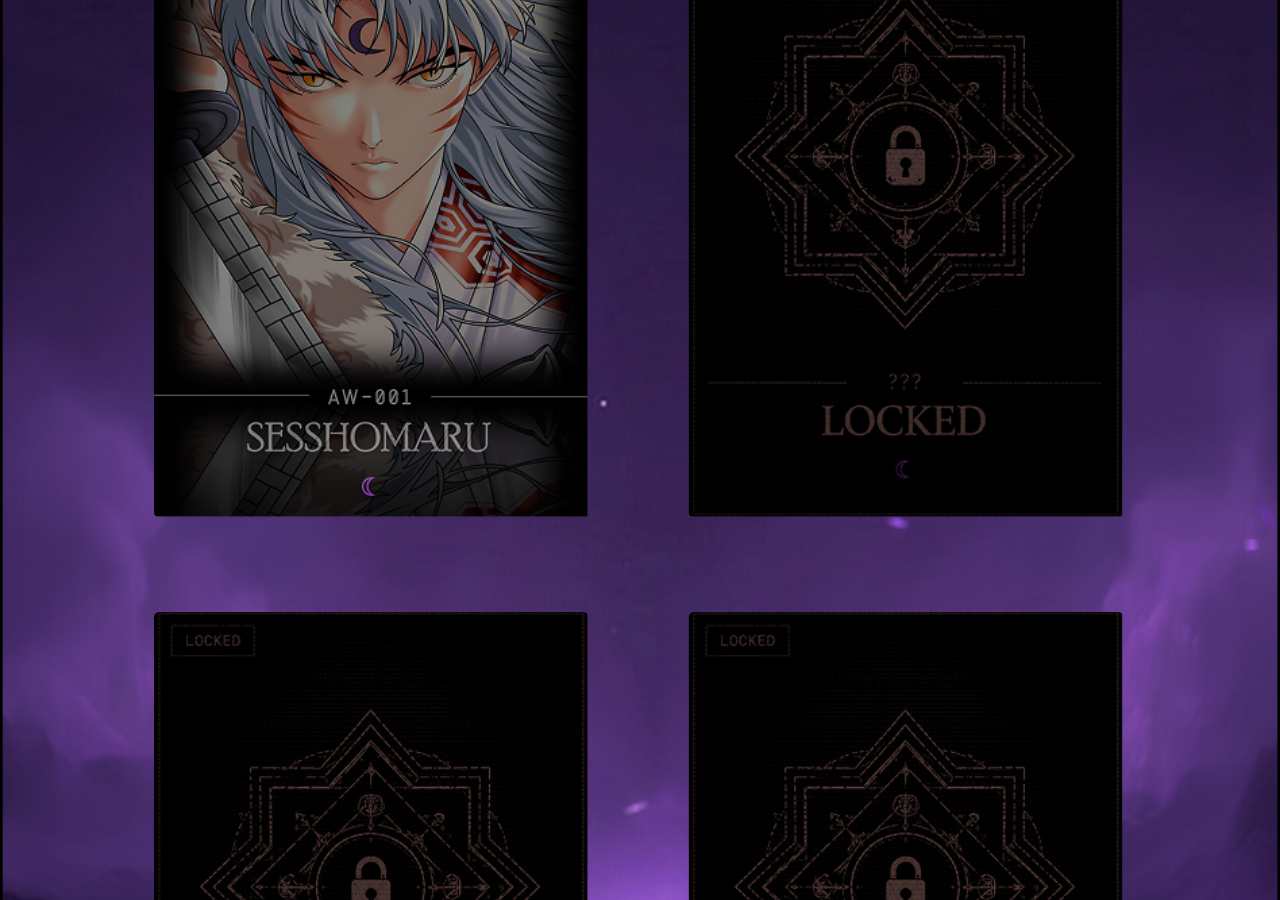
==== archive-mobile.html @ f682d3dc "fix: update hamburger ARCHIVE NOTE link to keynote.html on mobile" ====
<!DOCTYPE html>
<html lang="en">
<head>
  <meta charset="UTF-8" />
  <meta name="viewport" content="width=device-width, initial-scale=1.0, viewport-fit=cover" />
  <meta name="theme-color" content="#05020a" />
  <meta name="description" content="Fukaimori — Archive" />
  <title>Fukaimori · Archive</title>
  <link rel="preconnect" href="https://fonts.googleapis.com" />
  <link rel="preconnect" href="https://fonts.gstatic.com" crossorigin />
  <link href="https://fonts.googleapis.com/css2?family=Bona+Nova:ital,wght@0,400;0,700&family=Cantarell:wght@400;700&display=swap" rel="stylesheet" />
  <style>
    /* ============================================================
       Fukaimori · Archive Mobile
       Design base: 474 × 814 px (Figma Frame 257)
       JS scales the canvas to COVER the device viewport.
    ============================================================ */
    *, *::before, *::after { box-sizing: border-box; margin: 0; padding: 0; }

    html, body {
      width: 100%;
      height: 100%;
      background: #05020a;
      overflow: hidden;
    }

    /* Full-viewport centering stage */
    .arc-viewport {
      position: fixed;
      inset: 0;
      width: 100vw;
      height: 100vh;
      height: 100dvh;
      display: flex;
      align-items: center;
      justify-content: center;
      background: #05020a;
      overflow: hidden;
    }

    /* ── Design canvas: 474 × 814 — scaled by JS to COVER screen ── */
    .arc-canvas {
      position: relative;
      width: 474px;
      height: 814px;
      flex: none;
      overflow: hidden;
      transform: scale(var(--arc-scale, 1));
      transform-origin: center center;
    }

    /* ── Background: BGMN.png ── */
    .arc-bg {
      position: absolute;
      width: 474px;
      height: 814px;
      left: 0;
      top: 0;
      background: url("BGMN.png") center center / cover no-repeat;
      z-index: 1;
    }

    /* ── Hamburger — Group 168: left 27, top 38 ── */
    .arc-hamburger {
      position: absolute;
      left: 27px;
      top: 38px;
      width: 20.22px;
      height: 12.77px;
      z-index: 9;
      display: flex;
      flex-direction: column;
      justify-content: space-between;
      text-decoration: none;
      -webkit-tap-highlight-color: transparent;
    }
    .arc-hamburger-line {
      display: block;
      width: 20.22px;
      height: 0;
      border-top: 2.12889px solid #7960FF;
      border-radius: 1px;
    }

    /* ── Brand — Group 143: centered, top 34, 146.41 × 21 ── */
    .arc-brand {
      position: absolute;
      width: 146.41px;
      height: 21px;
      left: calc(50% - 146.41px / 2 + 0.21px);
      top: 34px;
      z-index: 9;
      display: flex;
      align-items: center;
      gap: 7px;
      text-decoration: none;
      -webkit-tap-highlight-color: transparent;
    }
    .arc-brand-mark {
      flex-shrink: 0;
      width: 16.16px;
      height: 18.13px;
      background: url("Subtract.png") center center / contain no-repeat;
    }
    .arc-brand-text {
      font-family: 'Cantarell', system-ui, sans-serif;
      font-weight: 700;
      font-size: 14.8308px;
      line-height: 21px;
      letter-spacing: 0.21em;
      white-space: nowrap;
      background: linear-gradient(90deg, #786BC7 0%, #442ADD 100%);
      -webkit-background-clip: text;
      -webkit-text-fill-color: transparent;
      background-clip: text;
    }

    /* ── ARCHIVE heading — centered, top 97, 160 × 43 ── */
    .arc-title {
      position: absolute;
      width: 160px;
      height: 43px;
      left: calc(50% - 160px / 2 - 0.25px);
      top: 97px;
      z-index: 5;
      font-family: 'Bona Nova', Georgia, serif;
      font-weight: 400;
      font-size: 35.9296px;
      line-height: 43px;
      text-align: center;
      color: #786BC7;
      white-space: nowrap;
    }

    /* ── Description — centered, top 136, 298 × 34 ── */
    .arc-desc {
      position: absolute;
      width: 298px;
      height: 34px;
      left: calc(50% - 298px / 2);
      top: 136px;
      z-index: 5;
      font-family: 'Bona Nova', Georgia, serif;
      font-weight: 400;
      font-size: 14px;
      line-height: 17px;
      text-align: center;
      color: #C2B8FF;
    }

    /* ── Card grid — 4 cards in 2×2, exact Figma coords ── */

    /* Card base */
    .arc-card {
      position: absolute;
      width: 160.59px;
      height: 235.67px;
      display: block;
      text-decoration: none;
      overflow: hidden;
      border-radius: 2px;
      z-index: 5;
      -webkit-tap-highlight-color: transparent;
      transition: filter 0.25s ease, transform 0.2s ease;
    }
    .arc-card:active {
      filter: brightness(1.15);
      transform: scale(0.97);
    }

    /* Card image fills the card */
    .arc-card-img {
      width: 100%;
      height: 100%;
      object-fit: cover;
      display: block;
    }

    /* Locked card — no pointer events, slightly dimmed */
    .arc-card--locked {
      cursor: default;
      filter: brightness(0.55) saturate(0.5);
    }
    .arc-card--locked:active {
      filter: brightness(0.55) saturate(0.5);
      transform: none;
    }

    /* aw 3 2 (Seshomaru) — top-left: left 57, top 196 */
    .arc-card-1 {
      left: 57px;
      top: 196px;
    }

    /* aw 3 1 — top-right: left 255.45, top 196 */
    .arc-card-2 {
      left: 255.45px;
      top: 196px;
    }

    /* aw 3 3 — bottom-left: left 57, top 466.72 */
    .arc-card-3 {
      left: 57px;
      top: 466.72px;
    }

    /* aw 3 4 — bottom-right: left 255.21, top 466.72 */
    .arc-card-4 {
      left: 255.21px;
      top: 466.72px;
    }

    /* ── Dot indicators — Ellipse 29 & 30 ── */
    /* Ellipse 29: left 213, top 728, 13.53 × 13.53, #9C8CFF (active) */
    .arc-dot-active {
      position: absolute;
      width: 13.53px;
      height: 13.53px;
      left: 213px;
      top: 728px;
      border-radius: 50%;
      background: #9C8CFF;
      z-index: 6;
    }

    /* Ellipse 30: left 244.58, top 728, 13.53 × 13.53, rgba(208,200,255,0.33) */
    .arc-dot-inactive {
      position: absolute;
      width: 13.53px;
      height: 13.53px;
      left: 244.58px;
      top: 728px;
      border-radius: 50%;
      background: rgba(208, 200, 255, 0.33);
      z-index: 6;
    }

    /* ── Page transition overlay ── */
    .arc-page-transition {
      position: fixed;
      inset: 0;
      z-index: 100;
      pointer-events: none;
      background: #05020a;
      opacity: 0;
    }
    .arc-page-transition.is-leaving {
      pointer-events: all;
      animation: arc-pt-out 0.35s ease forwards;
    }
    .arc-page-transition.is-entering {
      opacity: 1;
      pointer-events: none;
      animation: arc-pt-in 0.4s ease forwards;
    }
    @keyframes arc-pt-out {
      from { opacity: 0; }
      to   { opacity: 1; }
    }
    @keyframes arc-pt-in {
      from { opacity: 1; }
      to   { opacity: 0; }
    }

    /* ── Entrance animations ── */
    @keyframes arc-fade-up {
      from { opacity: 0; transform: translateY(14px); }
      to   { opacity: 1; transform: translateY(0); }
    }
    .arc-title  { animation: arc-fade-up 0.6s cubic-bezier(0.22,1,0.36,1) 0.15s both; }
    .arc-desc   { animation: arc-fade-up 0.6s cubic-bezier(0.22,1,0.36,1) 0.22s both; }
    .arc-card-1 { animation: arc-fade-up 0.55s cubic-bezier(0.22,1,0.36,1) 0.28s both; }
    .arc-card-2 { animation: arc-fade-up 0.55s cubic-bezier(0.22,1,0.36,1) 0.34s both; }
    .arc-card-3 { animation: arc-fade-up 0.55s cubic-bezier(0.22,1,0.36,1) 0.40s both; }
    .arc-card-4 { animation: arc-fade-up 0.55s cubic-bezier(0.22,1,0.36,1) 0.46s both; }
  </style>
</head>
<body>
  <div class="arc-viewport">
    <div class="arc-canvas" id="arcCanvas">

      <!-- BGMN.png background -->
      <div class="arc-bg" aria-hidden="true"></div>

      <!-- Feather particles -->
      <canvas class="arc-starfield" aria-hidden="true" style="position:absolute;inset:0;width:474px;height:814px;z-index:2;pointer-events:none;display:block;"></canvas>

      <!-- Hamburger → droppoint.html -->
      <a class="arc-hamburger" href="droppoint.html" aria-label="Drop Point">
        <span class="arc-hamburger-line"></span>
        <span class="arc-hamburger-line"></span>
        <span class="arc-hamburger-line"></span>
      </a>

      <!-- Brand → back to index -->
      <a class="arc-brand" href="index.html" aria-label="Fukaimori — Back to home">
        <span class="arc-brand-mark" aria-hidden="true"></span>
        <span class="arc-brand-text">FUKAIMORI</span>
      </a>

      <!-- ARCHIVE heading -->
      <h1 class="arc-title">ARCHIVE</h1>

      <!-- Description -->
      <p class="arc-desc">This archive stores every record and collectible you have unlocked so far.</p>

      <!-- Card 1: K1.png — unlocked (top-left, Figma "aw 3 2") -->
      <a class="arc-card arc-card-1" href="archive.html" aria-label="Archive entry 1">
        <img src="K1.png" alt="Archive entry 1" class="arc-card-img" />
      </a>

      <!-- Card 2: locked (top-right, Figma "aw 3 1") -->
      <div class="arc-card arc-card-2 arc-card--locked" aria-label="Locked" role="img">
        <img src="KL.png" alt="Locked entry" class="arc-card-img" />
      </div>

      <!-- Card 3: locked (bottom-left, Figma "aw 3 3") -->
      <div class="arc-card arc-card-3 arc-card--locked" aria-label="Locked" role="img">
        <img src="KL.png" alt="Locked entry" class="arc-card-img" />
      </div>

      <!-- Card 4: locked (bottom-right, Figma "aw 3 4") -->
      <div class="arc-card arc-card-4 arc-card--locked" aria-label="Locked" role="img">
        <img src="KL.png" alt="Locked entry" class="arc-card-img" />
      </div>

      <!-- Pagination dots -->
      <span class="arc-dot-active" aria-hidden="true"></span>
      <span class="arc-dot-inactive" aria-hidden="true"></span>

    </div>
  </div>

  <!-- Page transition overlay -->
  <div class="arc-page-transition" id="arcPageTransition" aria-hidden="true"></div>

  <script>
    (function () {
      'use strict';

      /* ── Scale canvas to COVER viewport ── */
      (function scaler() {
        var canvas = document.getElementById('arcCanvas');
        if (!canvas) return;
        var DW = 474, DH = 814;

        function apply() {
          var vw = window.innerWidth;
          var vh = window.innerHeight || document.documentElement.clientHeight;
          var scale = Math.max(vw / DW, vh / DH);
          canvas.style.setProperty('--arc-scale', String(scale));
        }

        apply();
        window.addEventListener('resize', apply);
        window.addEventListener('orientationchange', function () { setTimeout(apply, 100); });
      })();

      /* ── Page transition ── */
      (function initTransition() {
        var overlay = document.getElementById('arcPageTransition');
        if (!overlay) return;

        // Safety reset stuck state
        if (overlay.classList.contains('is-leaving')) {
          overlay.classList.remove('is-leaving');
          overlay.style.opacity = '0';
          overlay.style.animation = 'none';
          void overlay.offsetWidth;
          overlay.style.opacity = '';
          overlay.style.animation = '';
        }

        // Fade in on load
        overlay.classList.add('is-entering');
        overlay.addEventListener('animationend', function onIn() {
          overlay.classList.remove('is-entering');
          overlay.removeEventListener('animationend', onIn);
        });

        // bfcache restore
        window.addEventListener('pageshow', function (e) {
          if (!e.persisted) return;
          overlay.classList.remove('is-leaving', 'is-entering');
          overlay.style.opacity = '0';
          overlay.style.animation = 'none';
          void overlay.offsetWidth;
          overlay.style.opacity = '';
          overlay.style.animation = '';
          overlay.classList.add('is-entering');
          overlay.addEventListener('animationend', function onR() {
            overlay.classList.remove('is-entering');
            overlay.removeEventListener('animationend', onR);
          });
        });

        function navigate(href) {
          overlay.classList.remove('is-entering');
          overlay.classList.add('is-leaving');
          overlay.addEventListener('animationend', function onLeft() {
            overlay.removeEventListener('animationend', onLeft);
            window.location.href = href;
          });
        }

        // Intercept all nav links
        document.querySelectorAll('a[href]').forEach(function (link) {
          var href = link.getAttribute('href');
          if (!href || href === '#') return;
          link.addEventListener('click', function (e) {
            e.preventDefault();
            navigate(href);
          });
        });
      })();

      /* ── Feather particles ── */
      (function initFeathers() {
        var cvs = document.querySelector('.arc-starfield');
        if (!cvs) return;
        var ctx = cvs.getContext('2d');
        var W = 474, H = 814;
        cvs.width = W; cvs.height = H;
        var feathers = [], NUM = 40;
        var palette = [
          [180,100,255],[210,140,255],[150,70,230],
          [220,160,255],[130,50,210],[255,200,255],[170,90,255]
        ];
        function rnd() {
          var col = palette[Math.floor(Math.random()*palette.length)];
          return { x:Math.random()*W, y:Math.random()*H,
            angle:Math.random()*Math.PI*2, drift:Math.random()*Math.PI*2,
            spin:(Math.random()-0.5)*0.018, speed:Math.random()*0.18+0.04,
            len:Math.random()*18+6, width:Math.random()*1.4+0.4, col:col,
            baseAlpha:Math.random()*0.5+0.3,
            twinklePeriod:Math.random()*160+70, twinklePhase:Math.random()*Math.PI*2 };
        }
        for (var i=0;i<NUM;i++) feathers.push(rnd());
        var frame=0;
        function draw() {
          ctx.clearRect(0,0,W,H); frame++;
          for (var j=0;j<feathers.length;j++) {
            var f=feathers[j];
            f.x+=Math.cos(f.drift)*f.speed; f.y+=Math.sin(f.drift)*f.speed; f.angle+=f.spin;
            if(f.x<-f.len)f.x=W+f.len; if(f.x>W+f.len)f.x=-f.len;
            if(f.y<-f.len)f.y=H+f.len; if(f.y>H+f.len)f.y=-f.len;
            var tw=Math.sin(frame/f.twinklePeriod*Math.PI*2+f.twinklePhase);
            var fa=Math.max(0.06,Math.min(0.92,f.baseAlpha+tw*0.28));
            ctx.save(); ctx.translate(f.x,f.y); ctx.rotate(f.angle);
            var g=ctx.createLinearGradient(-f.len/2,0,f.len/2,0);
            g.addColorStop(0,'rgba('+f.col+',0)');
            g.addColorStop(0.25,'rgba('+f.col+','+(fa*0.5).toFixed(2)+')');
            g.addColorStop(0.5,'rgba('+f.col+','+fa.toFixed(2)+')');
            g.addColorStop(0.75,'rgba('+f.col+','+(fa*0.5).toFixed(2)+')');
            g.addColorStop(1,'rgba('+f.col+',0)');
            ctx.shadowColor='rgba('+f.col+','+(fa*0.9).toFixed(2)+')';
            ctx.shadowBlur=8; ctx.beginPath();
            ctx.moveTo(-f.len/2,0); ctx.lineTo(f.len/2,0);
            ctx.strokeStyle=g; ctx.lineWidth=f.width*2.2; ctx.stroke();
            ctx.restore();
          }
          requestAnimationFrame(draw);
        }
        draw();
      })();

    })();
  </script>
</body>
</html>
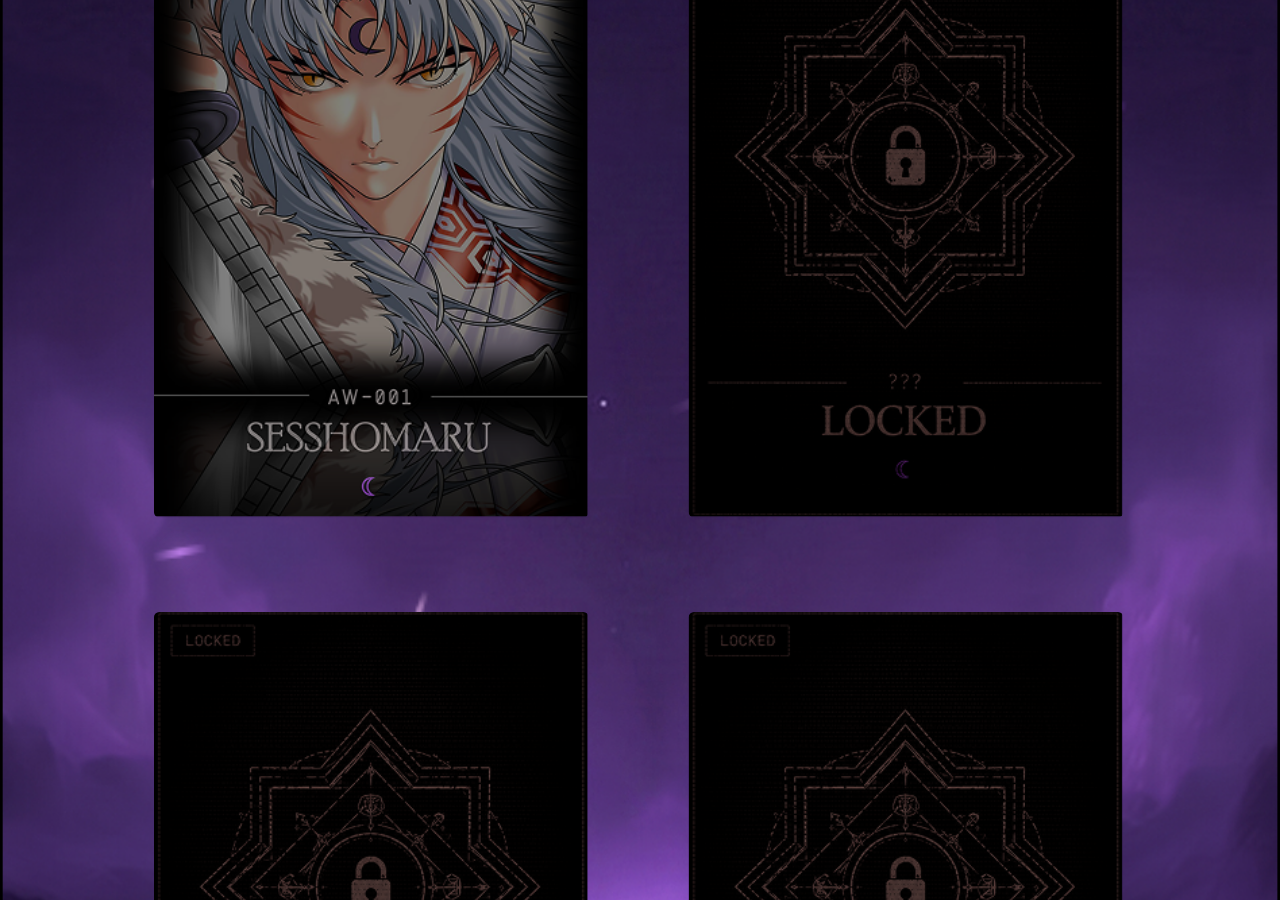
==== commit 70b70894: "feat: tambah overlay detail produk dan archive view di archive mobile" ====
--- a/archive-mobile.html
+++ b/archive-mobile.html
@@ -273,6 +273,419 @@
     .arc-card-2 { animation: arc-fade-up 0.55s cubic-bezier(0.22,1,0.36,1) 0.34s both; }
     .arc-card-3 { animation: arc-fade-up 0.55s cubic-bezier(0.22,1,0.36,1) 0.40s both; }
     .arc-card-4 { animation: arc-fade-up 0.55s cubic-bezier(0.22,1,0.36,1) 0.46s both; }
+
+    /* ── Overlay 1: product detail ── */
+    .arc-ov1 {
+      position: absolute;
+      inset: 0;
+      width: 474px;
+      height: 814px;
+      z-index: 20;
+      display: none;
+      pointer-events: none;
+    }
+    .arc-ov1.active {
+      display: block;
+      pointer-events: all;
+    }
+    /* blur backdrop panel */
+    .arc-ov1-panel {
+      position: absolute;
+      width: 418px;
+      height: 386px;
+      left: calc(50% - 418px/2);
+      top: calc(50% - 386px/2 + 12px);
+      background: rgba(0,0,0,0.27);
+      box-shadow: 0 0 13.4px 2px #6D61B5;
+      backdrop-filter: blur(12.2px);
+      -webkit-backdrop-filter: blur(12.2px);
+    }
+    /* product image */
+    .arc-ov1-img {
+      position: absolute;
+      width: 178px;
+      height: 190px;
+      left: 42px;
+      top: 240px;
+      object-fit: cover;
+      box-shadow: inset 4.69px 4.69px 75.33px 4.42px #000;
+    }
+    /* color swatch bar */
+    .arc-ov1-swatches {
+      position: absolute;
+      width: 117px;
+      height: 15.02px;
+      left: 72px;
+      top: 402px;
+      background: rgba(160,145,247,0.71);
+    }
+    .arc-ov1-swatch-active {
+      position: absolute;
+      width: 34.09px;
+      height: 12.71px;
+      left: 73.45px;
+      top: 403.16px;
+      background: #7960AD;
+    }
+    .arc-ov1-sw-white {
+      position: absolute;
+      left: 81.53px;
+      top: 405.18px;
+      font-family: 'Poppins', sans-serif;
+      font-weight: 500;
+      font-size: 5.98632px;
+      line-height: 9px;
+      color: #fff;
+    }
+    .arc-ov1-sw-black {
+      position: absolute;
+      left: 121.98px;
+      top: calc(50% - 9px/2 + 2.68px);
+      font-family: 'Poppins', sans-serif;
+      font-weight: 500;
+      font-size: 5.98632px;
+      line-height: 9px;
+      color: rgba(253,253,253,0.55);
+    }
+    .arc-ov1-sw-washed {
+      position: absolute;
+      left: 157.51px;
+      top: calc(50% - 9px/2 + 2.68px);
+      font-family: 'Poppins', sans-serif;
+      font-weight: 500;
+      font-size: 5.98632px;
+      line-height: 9px;
+      color: rgba(253,253,253,0.55);
+    }
+    /* serial */
+    .arc-ov1-serial {
+      position: absolute;
+      left: 231px;
+      top: 246px;
+      font-family: 'Century','Times New Roman',Georgia,serif;
+      font-weight: 400;
+      font-size: 10.72px;
+      line-height: 72%;
+      color: #A394FF;
+    }
+    /* product name */
+    .arc-ov1-name {
+      position: absolute;
+      width: 159px;
+      left: 231px;
+      top: 265px;
+      font-family: 'Bona Nova',Georgia,serif;
+      font-weight: 400;
+      font-size: 23.1789px;
+      line-height: 72%;
+      color: #9A937B;
+      margin: 0;
+    }
+    /* price struck */
+    .arc-ov1-price-orig {
+      position: absolute;
+      left: 231px;
+      top: 290.5px;
+      font-family: 'Cantarell',sans-serif;
+      font-weight: 400;
+      font-size: 14.3634px;
+      line-height: 120%;
+      text-decoration: line-through;
+      color: #666;
+    }
+    /* price discounted */
+    .arc-ov1-price-disc {
+      position: absolute;
+      left: 325.7px;
+      top: 289.91px;
+      font-family: 'Cantarell',sans-serif;
+      font-weight: 700;
+      font-size: 14.3627px;
+      line-height: 120%;
+      color: rgba(178,142,255,0.67);
+    }
+    /* divider */
+    .arc-ov1-divider {
+      position: absolute;
+      width: 194px;
+      left: 232px;
+      top: 319px;
+      border: none;
+      border-top: 0.841986px dashed #A3A3A3;
+    }
+    /* Description heading */
+    .arc-ov1-desc-head {
+      position: absolute;
+      left: 231.08px;
+      top: 326px;
+      font-family: 'Bona Nova',Georgia,serif;
+      font-weight: 400;
+      font-size: 17.1765px;
+      line-height: 120%;
+      color: #9383F3;
+      margin: 0;
+    }
+    /* Description text */
+    .arc-ov1-desc-text {
+      position: absolute;
+      width: 189px;
+      left: 231px;
+      top: 349px;
+      font-family: 'Bona Nova',Georgia,serif;
+      font-weight: 400;
+      font-size: 12.2819px;
+      line-height: 130%;
+      color: #969074;
+      margin: 0;
+    }
+    /* Features heading */
+    .arc-ov1-feat-head {
+      position: absolute;
+      left: 42.09px;
+      top: 437px;
+      font-family: 'Bona Nova',Georgia,serif;
+      font-weight: 400;
+      font-size: 20.0969px;
+      line-height: 130%;
+      color: #9383F3;
+      margin: 0;
+    }
+    /* Feature items */
+    .arc-ov1-feat-item {
+      position: absolute;
+      display: flex;
+      align-items: flex-end;
+      gap: 8px;
+    }
+    .arc-ov1-feat-dot {
+      flex-shrink: 0;
+      width: 5.97px;
+      height: 5.97px;
+      border-radius: 50%;
+      background: #BFB4FF;
+      margin-bottom: 2px;
+    }
+    .arc-ov1-feat-text {
+      font-family: 'Bona Nova',Georgia,serif;
+      font-weight: 400;
+      font-size: 15.5142px;
+      line-height: 19px;
+      color: #969074;
+      margin: 0;
+    }
+    .arc-ov1-feat-1 { left: 42px; top: 466.24px; }
+    .arc-ov1-feat-2 { left: 42px; top: 486.53px; }
+    .arc-ov1-feat-3 { left: 42px; top: 506.81px; }
+    /* Order Here heading */
+    .arc-ov1-order-head {
+      position: absolute;
+      left: 43.63px;
+      top: 545px;
+      font-family: 'Bona Nova',Georgia,serif;
+      font-weight: 400;
+      font-size: 17.448px;
+      line-height: 120%;
+      color: #9383F3;
+      margin: 0;
+    }
+    /* Social icons */
+    .arc-ov1-wa {
+      position: absolute;
+      width: 22.28px;
+      height: 22.28px;
+      left: 42px;
+      top: 569.42px;
+      background: url('walogo.png') center/contain no-repeat;
+    }
+    .arc-ov1-ig {
+      position: absolute;
+      width: 22.44px;
+      height: 22.12px;
+      left: 68px;
+      top: 569.58px;
+      background: url('iglogo.png') center/contain no-repeat;
+    }
+    /* vertical dots (ellipse 19-22) */
+    .arc-ov1-vdot {
+      position: absolute;
+      width: 4.91px;
+      height: 4.91px;
+      border-radius: 50%;
+      transform: matrix(0,1,1,0,0,0);
+      left: 47.64px;
+    }
+    .arc-ov1-vdot-1 { top: 310px;    background: #A798FF; }
+    .arc-ov1-vdot-2 { top: 325.05px; background: rgba(221,216,255,0.44); }
+    .arc-ov1-vdot-3 { top: 340.11px; background: rgba(221,216,255,0.44); }
+    .arc-ov1-vdot-4 { top: 355.16px; background: rgba(221,216,255,0.44); }
+    /* ADD TO ARCHIVE button */
+    .arc-ov1-add-btn {
+      position: absolute;
+      left: calc(50% - 160px/2);
+      bottom: 60px;
+      width: 160px;
+      height: 36px;
+      background: #786BC7;
+      border: none;
+      outline: none;
+      cursor: pointer;
+      font-family: 'Bona Nova',Georgia,serif;
+      font-weight: 400;
+      font-size: 13px;
+      letter-spacing: 0.12em;
+      color: #fff;
+      display: flex;
+      align-items: center;
+      justify-content: center;
+      -webkit-tap-highlight-color: transparent;
+      z-index: 5;
+    }
+    /* close overlay button */
+    .arc-ov1-close {
+      position: absolute;
+      right: 22px;
+      top: 22px;
+      width: 28px;
+      height: 28px;
+      background: none;
+      border: none;
+      outline: none;
+      cursor: pointer;
+      display: flex;
+      align-items: center;
+      justify-content: center;
+      z-index: 25;
+      -webkit-tap-highlight-color: transparent;
+    }
+    .arc-ov1-close svg { width: 18px; height: 18px; display: block; }
+
+    /* ── Overlay 2: full archive view ── */
+    .arc-ov2 {
+      position: absolute;
+      inset: 0;
+      width: 474px;
+      height: 814px;
+      z-index: 30;
+      display: none;
+      background: url('BGMN.png') center/cover no-repeat;
+    }
+    .arc-ov2.active { display: block; }
+    /* logo group */
+    .arc-ov2-logo {
+      position: absolute;
+      width: 146.41px;
+      height: 21px;
+      left: calc(50% - 146.41px/2 + 0.21px);
+      top: 34px;
+      display: flex;
+      align-items: center;
+      gap: 7px;
+    }
+    .arc-ov2-logo-mark {
+      flex-shrink: 0;
+      width: 16.16px;
+      height: 18.13px;
+      background: url('Subtract.png') center/contain no-repeat;
+    }
+    .arc-ov2-logo-text {
+      font-family: 'Cantarell',sans-serif;
+      font-weight: 700;
+      font-size: 14.8308px;
+      line-height: 21px;
+      letter-spacing: 0.21em;
+      white-space: nowrap;
+      background: linear-gradient(90deg,#786BC7 0%,#442ADD 100%);
+      -webkit-background-clip: text;
+      -webkit-text-fill-color: transparent;
+      background-clip: text;
+    }
+    /* hamburger */
+    .arc-ov2-ham {
+      position: absolute;
+      left: 27px;
+      top: 38px;
+      width: 20.22px;
+      height: 12.77px;
+      display: flex;
+      flex-direction: column;
+      justify-content: space-between;
+      background: none;
+      border: none;
+      padding: 0;
+      cursor: pointer;
+      -webkit-tap-highlight-color: transparent;
+    }
+    .arc-ov2-ham-line {
+      display: block;
+      width: 20.22px;
+      height: 0;
+      border-top: 2.12889px solid #7960FF;
+      border-radius: 1px;
+    }
+    /* ARCHIVE heading */
+    .arc-ov2-title {
+      position: absolute;
+      width: 160px;
+      height: 43px;
+      left: calc(50% - 160px/2 - 0.25px);
+      top: 91px;
+      font-family: 'Bona Nova',Georgia,serif;
+      font-weight: 400;
+      font-size: 35.9296px;
+      line-height: 43px;
+      text-align: center;
+      color: #786BC7;
+      margin: 0;
+    }
+    /* description */
+    .arc-ov2-desc {
+      position: absolute;
+      width: 347px;
+      height: 40px;
+      left: calc(50% - 347px/2 + 0.5px);
+      top: 131.2px;
+      font-family: 'Bona Nova',Georgia,serif;
+      font-weight: 400;
+      font-size: 16.302px;
+      line-height: 20px;
+      text-align: center;
+      color: #C2B8FF;
+      margin: 0;
+    }
+    /* image grid */
+    .arc-ov2-img {
+      position: absolute;
+      width: 180.61px;
+      height: 265.06px;
+      object-fit: cover;
+    }
+    .arc-ov2-img-1 { left: 48px;     top: 191px; }     /* aw 3 2 — SESOTHUMB */
+    .arc-ov2-img-2 { left: 245.48px; top: 191px; }     /* aw 3 1 */
+    .arc-ov2-img-3 { left: 48px;     top: 472.94px; }  /* aw 3 3 */
+    .arc-ov2-img-4 { left: 245.48px; top: 472.94px; }  /* aw 3 4 */
+    /* pagination dots */
+    .arc-ov2-dot-1 {
+      position: absolute;
+      width: 13.53px; height: 13.53px;
+      left: 213px; top: 765px;
+      border-radius: 50%;
+      background: #9C8CFF;
+    }
+    .arc-ov2-dot-2 {
+      position: absolute;
+      width: 13.53px; height: 13.53px;
+      left: 244.58px; top: 765px;
+      border-radius: 50%;
+      background: rgba(208,200,255,0.33);
+    }
+    /* overlay fade */
+    @keyframes arc-ov-in {
+      from { opacity: 0; }
+      to   { opacity: 1; }
+    }
+    .arc-ov1.active, .arc-ov2.active {
+      animation: arc-ov-in 0.3s ease forwards;
+    }
   </style>
 </head>
 <body>
@@ -304,10 +717,89 @@
       <!-- Description -->
       <p class="arc-desc">This archive stores every record and collectible you have unlocked so far.</p>
 
-      <!-- Card 1: K1.png — unlocked (top-left, Figma "aw 3 2") -->
-      <a class="arc-card arc-card-1" href="archive.html" aria-label="Archive entry 1">
+      <!-- Card 1: K1.png — unlocked, opens overlay -->
+      <div class="arc-card arc-card-1" id="arcCard1" role="button" tabindex="0" aria-label="Archive entry 1 — view details" style="cursor:pointer;">
         <img src="K1.png" alt="Archive entry 1" class="arc-card-img" />
-      </a>
+      </div>
+
+      <!-- Overlay 1: product detail -->
+      <div class="arc-ov1" id="arcOv1" aria-hidden="true">
+        <!-- blur backdrop -->
+        <div class="arc-ov1-panel"></div>
+        <!-- close button -->
+        <button class="arc-ov1-close" id="arcOv1Close" aria-label="Close">
+          <svg viewBox="0 0 18 18" fill="none" xmlns="http://www.w3.org/2000/svg">
+            <path d="M3 3L15 15M15 3L3 15" stroke="#7960FF" stroke-width="2" stroke-linecap="round"/>
+          </svg>
+        </button>
+        <!-- product image -->
+        <img class="arc-ov1-img" src="kp1.png" alt="SESSHOMARU product" />
+        <!-- color swatches -->
+        <div class="arc-ov1-swatches"></div>
+        <div class="arc-ov1-swatch-active"></div>
+        <span class="arc-ov1-sw-white">White</span>
+        <span class="arc-ov1-sw-black">Black</span>
+        <span class="arc-ov1-sw-washed">Washed</span>
+        <!-- vertical dots -->
+        <span class="arc-ov1-vdot arc-ov1-vdot-1"></span>
+        <span class="arc-ov1-vdot arc-ov1-vdot-2"></span>
+        <span class="arc-ov1-vdot arc-ov1-vdot-3"></span>
+        <span class="arc-ov1-vdot arc-ov1-vdot-4"></span>
+        <!-- product info -->
+        <span class="arc-ov1-serial">AW 001</span>
+        <p class="arc-ov1-name">SESSHOMARU</p>
+        <span class="arc-ov1-price-orig">Rp. 499.000</span>
+        <span class="arc-ov1-price-disc">Rp. 399.000</span>
+        <hr class="arc-ov1-divider" />
+        <p class="arc-ov1-desc-head">Description</p>
+        <p class="arc-ov1-desc-text">An original interpretation, brought into the world of FUKAIMORI. Each on its own, together into something larger.</p>
+        <!-- features -->
+        <p class="arc-ov1-feat-head">Features</p>
+        <div class="arc-ov1-feat-item arc-ov1-feat-1">
+          <span class="arc-ov1-feat-dot"></span>
+          <span class="arc-ov1-feat-text">Heavy Cotton Combed 20s</span>
+        </div>
+        <div class="arc-ov1-feat-item arc-ov1-feat-2">
+          <span class="arc-ov1-feat-dot"></span>
+          <span class="arc-ov1-feat-text">Manual Screen Printed</span>
+        </div>
+        <div class="arc-ov1-feat-item arc-ov1-feat-3">
+          <span class="arc-ov1-feat-dot"></span>
+          <span class="arc-ov1-feat-text">A Limited Release, Then History</span>
+        </div>
+        <!-- order -->
+        <p class="arc-ov1-order-head">Order Here</p>
+        <div class="arc-ov1-wa"></div>
+        <div class="arc-ov1-ig"></div>
+        <!-- ADD TO ARCHIVE button -->
+        <button class="arc-ov1-add-btn" id="arcOv1AddBtn">ADD TO ARCHIVE</button>
+      </div>
+
+      <!-- Overlay 2: full archive view -->
+      <div class="arc-ov2" id="arcOv2" aria-hidden="true">
+        <!-- logo -->
+        <div class="arc-ov2-logo">
+          <span class="arc-ov2-logo-mark"></span>
+          <span class="arc-ov2-logo-text">FUKAIMORI</span>
+        </div>
+        <!-- hamburger -->
+        <button class="arc-ov2-ham" aria-label="Menu">
+          <span class="arc-ov2-ham-line"></span>
+          <span class="arc-ov2-ham-line"></span>
+          <span class="arc-ov2-ham-line"></span>
+        </button>
+        <!-- heading -->
+        <h1 class="arc-ov2-title">ARCHIVE</h1>
+        <p class="arc-ov2-desc">This archive stores every record and collectible you have unlocked so far.</p>
+        <!-- image grid -->
+        <img class="arc-ov2-img arc-ov2-img-1" src="SESOTHUMB.png" alt="Sesshomaru" />
+        <img class="arc-ov2-img arc-ov2-img-2" src="KL.png" alt="Locked" />
+        <img class="arc-ov2-img arc-ov2-img-3" src="KL.png" alt="Locked" />
+        <img class="arc-ov2-img arc-ov2-img-4" src="KL.png" alt="Locked" />
+        <!-- pagination dots -->
+        <span class="arc-ov2-dot-1"></span>
+        <span class="arc-ov2-dot-2"></span>
+      </div>
 
       <!-- Card 2: locked (top-right, Figma "aw 3 1") -->
       <div class="arc-card arc-card-2 arc-card--locked" aria-label="Locked" role="img">
@@ -337,6 +829,37 @@
   <script>
     (function () {
       'use strict';
+
+      /* ── Overlay 1 & 2 logic ── */
+      (function initOverlays() {
+        var card1     = document.getElementById('arcCard1');
+        var ov1       = document.getElementById('arcOv1');
+        var ov1Close  = document.getElementById('arcOv1Close');
+        var ov1AddBtn = document.getElementById('arcOv1AddBtn');
+        var ov2       = document.getElementById('arcOv2');
+        if (!card1 || !ov1 || !ov2) return;
+
+        function showOv1() {
+          ov1.classList.add('active');
+          ov1.setAttribute('aria-hidden', 'false');
+        }
+        function hideOv1() {
+          ov1.classList.remove('active');
+          ov1.setAttribute('aria-hidden', 'true');
+        }
+        function showOv2() {
+          hideOv1();
+          ov2.classList.add('active');
+          ov2.setAttribute('aria-hidden', 'false');
+        }
+
+        card1.addEventListener('click', showOv1);
+        card1.addEventListener('keydown', function(e) {
+          if (e.key === 'Enter' || e.key === ' ') { e.preventDefault(); showOv1(); }
+        });
+        if (ov1Close) ov1Close.addEventListener('click', hideOv1);
+        if (ov1AddBtn) ov1AddBtn.addEventListener('click', showOv2);
+      })();
 
       /* ── Scale canvas to COVER viewport ── */
       (function scaler() {
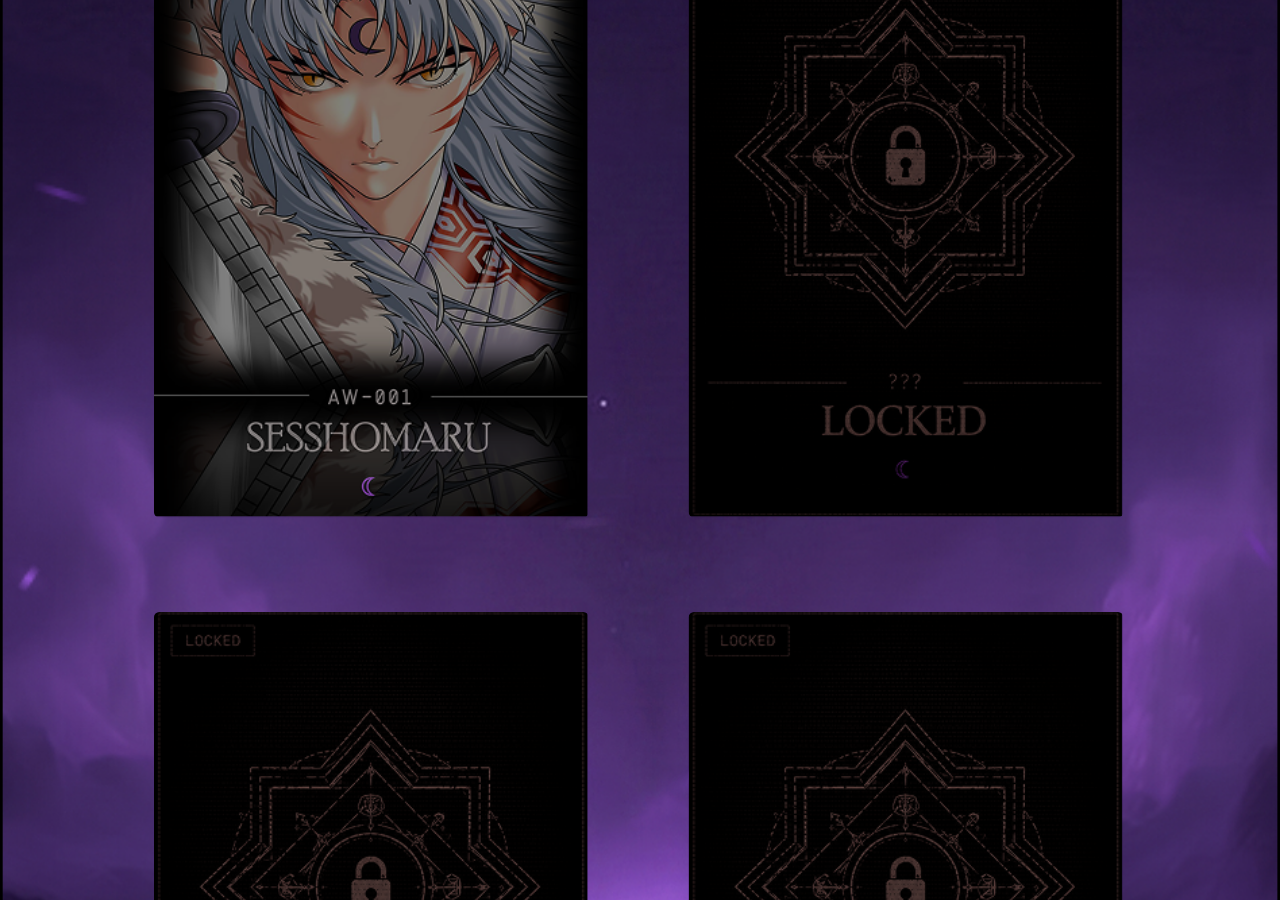
==== commit 89020007: "fix: overlay 2 archive mobile hanya blur backdrop panel (Rectangle 19)" ====
--- a/archive-mobile.html
+++ b/archive-mobile.html
@@ -559,7 +559,7 @@
     }
     .arc-ov1-close svg { width: 18px; height: 18px; display: block; }
 
-    /* ── Overlay 2: full archive view ── */
+    /* ── Overlay 2: blur backdrop panel only (Rectangle 19) ── */
     .arc-ov2 {
       position: absolute;
       inset: 0;
@@ -567,116 +567,23 @@
       height: 814px;
       z-index: 30;
       display: none;
-      background: url('BGMN.png') center/cover no-repeat;
-    }
-    .arc-ov2.active { display: block; }
-    /* logo group */
-    .arc-ov2-logo {
-      position: absolute;
-      width: 146.41px;
-      height: 21px;
-      left: calc(50% - 146.41px/2 + 0.21px);
-      top: 34px;
-      display: flex;
-      align-items: center;
-      gap: 7px;
-    }
-    .arc-ov2-logo-mark {
-      flex-shrink: 0;
-      width: 16.16px;
-      height: 18.13px;
-      background: url('Subtract.png') center/contain no-repeat;
-    }
-    .arc-ov2-logo-text {
-      font-family: 'Cantarell',sans-serif;
-      font-weight: 700;
-      font-size: 14.8308px;
-      line-height: 21px;
-      letter-spacing: 0.21em;
-      white-space: nowrap;
-      background: linear-gradient(90deg,#786BC7 0%,#442ADD 100%);
-      -webkit-background-clip: text;
-      -webkit-text-fill-color: transparent;
-      background-clip: text;
-    }
-    /* hamburger */
-    .arc-ov2-ham {
-      position: absolute;
-      left: 27px;
-      top: 38px;
-      width: 20.22px;
-      height: 12.77px;
-      display: flex;
-      flex-direction: column;
-      justify-content: space-between;
-      background: none;
-      border: none;
-      padding: 0;
-      cursor: pointer;
-      -webkit-tap-highlight-color: transparent;
-    }
-    .arc-ov2-ham-line {
+      pointer-events: none;
+    }
+    .arc-ov2.active {
       display: block;
-      width: 20.22px;
-      height: 0;
-      border-top: 2.12889px solid #7960FF;
-      border-radius: 1px;
-    }
-    /* ARCHIVE heading */
-    .arc-ov2-title {
-      position: absolute;
-      width: 160px;
-      height: 43px;
-      left: calc(50% - 160px/2 - 0.25px);
-      top: 91px;
-      font-family: 'Bona Nova',Georgia,serif;
-      font-weight: 400;
-      font-size: 35.9296px;
-      line-height: 43px;
-      text-align: center;
-      color: #786BC7;
-      margin: 0;
-    }
-    /* description */
-    .arc-ov2-desc {
-      position: absolute;
-      width: 347px;
-      height: 40px;
-      left: calc(50% - 347px/2 + 0.5px);
-      top: 131.2px;
-      font-family: 'Bona Nova',Georgia,serif;
-      font-weight: 400;
-      font-size: 16.302px;
-      line-height: 20px;
-      text-align: center;
-      color: #C2B8FF;
-      margin: 0;
-    }
-    /* image grid */
-    .arc-ov2-img {
-      position: absolute;
-      width: 180.61px;
-      height: 265.06px;
-      object-fit: cover;
-    }
-    .arc-ov2-img-1 { left: 48px;     top: 191px; }     /* aw 3 2 — SESOTHUMB */
-    .arc-ov2-img-2 { left: 245.48px; top: 191px; }     /* aw 3 1 */
-    .arc-ov2-img-3 { left: 48px;     top: 472.94px; }  /* aw 3 3 */
-    .arc-ov2-img-4 { left: 245.48px; top: 472.94px; }  /* aw 3 4 */
-    /* pagination dots */
-    .arc-ov2-dot-1 {
-      position: absolute;
-      width: 13.53px; height: 13.53px;
-      left: 213px; top: 765px;
-      border-radius: 50%;
-      background: #9C8CFF;
-    }
-    .arc-ov2-dot-2 {
-      position: absolute;
-      width: 13.53px; height: 13.53px;
-      left: 244.58px; top: 765px;
-      border-radius: 50%;
-      background: rgba(208,200,255,0.33);
+      pointer-events: all;
+    }
+    /* Rectangle 19 */
+    .arc-ov2-panel {
+      position: absolute;
+      width: 418px;
+      height: 386px;
+      left: calc(50% - 418px/2);
+      top: calc(50% - 386px/2 + 12px);
+      background: rgba(0,0,0,0.27);
+      box-shadow: 0 0 13.4px 2px #6D61B5;
+      backdrop-filter: blur(12.2px);
+      -webkit-backdrop-filter: blur(12.2px);
     }
     /* overlay fade */
     @keyframes arc-ov-in {
@@ -775,30 +682,9 @@
         <button class="arc-ov1-add-btn" id="arcOv1AddBtn">ADD TO ARCHIVE</button>
       </div>
 
-      <!-- Overlay 2: full archive view -->
+      <!-- Overlay 2: blur backdrop panel only (Rectangle 19) -->
       <div class="arc-ov2" id="arcOv2" aria-hidden="true">
-        <!-- logo -->
-        <div class="arc-ov2-logo">
-          <span class="arc-ov2-logo-mark"></span>
-          <span class="arc-ov2-logo-text">FUKAIMORI</span>
-        </div>
-        <!-- hamburger -->
-        <button class="arc-ov2-ham" aria-label="Menu">
-          <span class="arc-ov2-ham-line"></span>
-          <span class="arc-ov2-ham-line"></span>
-          <span class="arc-ov2-ham-line"></span>
-        </button>
-        <!-- heading -->
-        <h1 class="arc-ov2-title">ARCHIVE</h1>
-        <p class="arc-ov2-desc">This archive stores every record and collectible you have unlocked so far.</p>
-        <!-- image grid -->
-        <img class="arc-ov2-img arc-ov2-img-1" src="SESOTHUMB.png" alt="Sesshomaru" />
-        <img class="arc-ov2-img arc-ov2-img-2" src="KL.png" alt="Locked" />
-        <img class="arc-ov2-img arc-ov2-img-3" src="KL.png" alt="Locked" />
-        <img class="arc-ov2-img arc-ov2-img-4" src="KL.png" alt="Locked" />
-        <!-- pagination dots -->
-        <span class="arc-ov2-dot-1"></span>
-        <span class="arc-ov2-dot-2"></span>
+        <div class="arc-ov2-panel"></div>
       </div>
 
       <!-- Card 2: locked (top-right, Figma "aw 3 1") -->
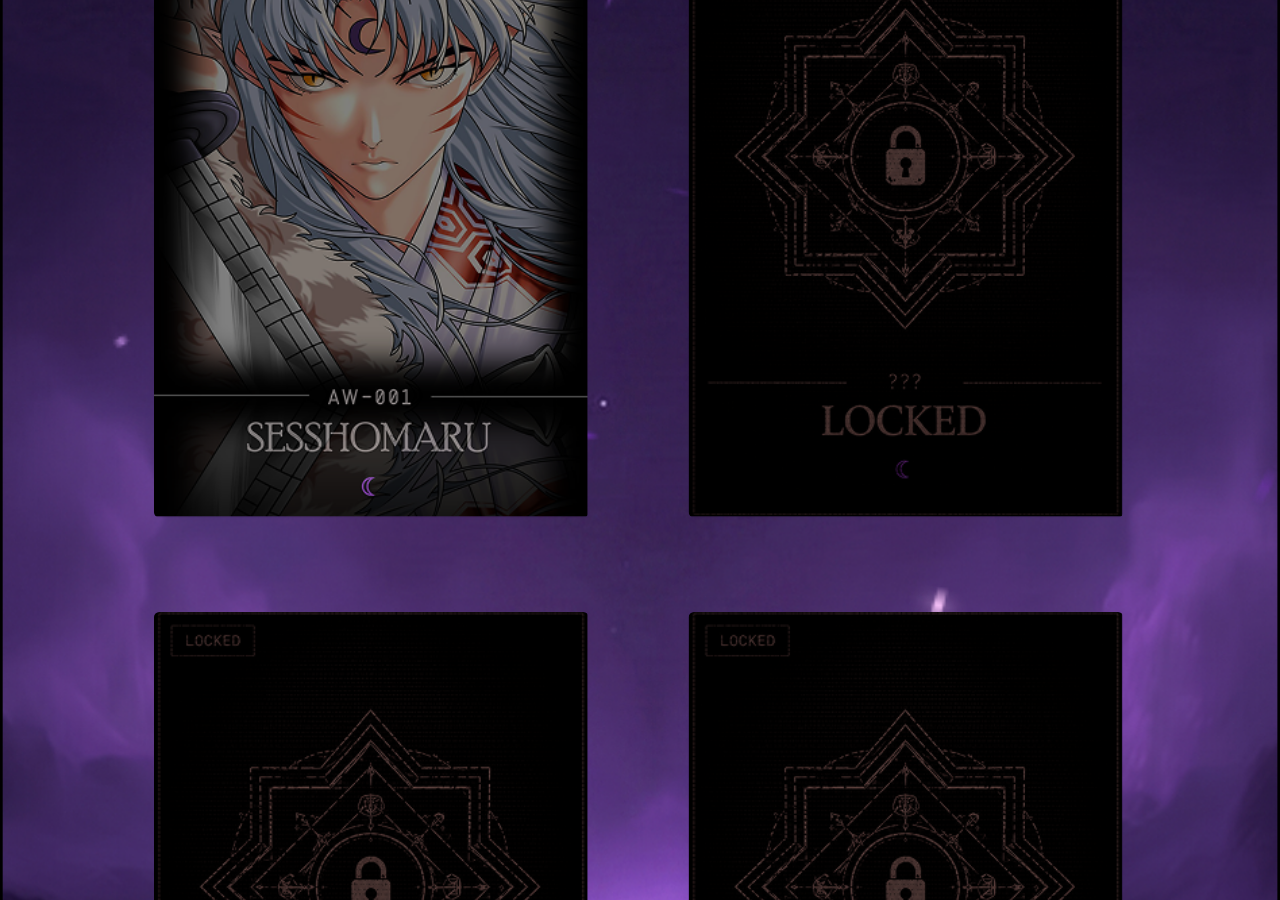
==== commit 20c38b40: "fix: pindahkan tombol ADD TO ARCHIVE ke luar overlay 1 agar bisa diklik" ====
--- a/archive-mobile.html
+++ b/archive-mobile.html
@@ -283,6 +283,7 @@
       z-index: 20;
       display: none;
       pointer-events: none;
+      isolation: isolate;
     }
     .arc-ov1.active {
       display: block;
@@ -538,7 +539,8 @@
       align-items: center;
       justify-content: center;
       -webkit-tap-highlight-color: transparent;
-      z-index: 5;
+      z-index: 30;
+      pointer-events: all;
     }
     /* close overlay button */
     .arc-ov1-close {
@@ -678,9 +680,9 @@
         <p class="arc-ov1-order-head">Order Here</p>
         <div class="arc-ov1-wa"></div>
         <div class="arc-ov1-ig"></div>
-        <!-- ADD TO ARCHIVE button -->
-        <button class="arc-ov1-add-btn" id="arcOv1AddBtn">ADD TO ARCHIVE</button>
       </div>
+      <!-- ADD TO ARCHIVE button — outside ov1 to avoid stacking context issues -->
+      <button class="arc-ov1-add-btn" id="arcOv1AddBtn" style="display:none;">ADD TO ARCHIVE</button>
 
       <!-- Overlay 2: blur backdrop panel only (Rectangle 19) -->
       <div class="arc-ov2" id="arcOv2" aria-hidden="true">
@@ -728,13 +730,17 @@
         function showOv1() {
           ov1.classList.add('active');
           ov1.setAttribute('aria-hidden', 'false');
+          if (ov1AddBtn) ov1AddBtn.style.display = 'flex';
         }
         function hideOv1() {
           ov1.classList.remove('active');
           ov1.setAttribute('aria-hidden', 'true');
+          if (ov1AddBtn) ov1AddBtn.style.display = 'none';
         }
         function showOv2() {
-          hideOv1();
+          ov1.classList.remove('active');
+          ov1.setAttribute('aria-hidden', 'true');
+          if (ov1AddBtn) ov1AddBtn.style.display = 'none';
           ov2.classList.add('active');
           ov2.setAttribute('aria-hidden', 'false');
         }
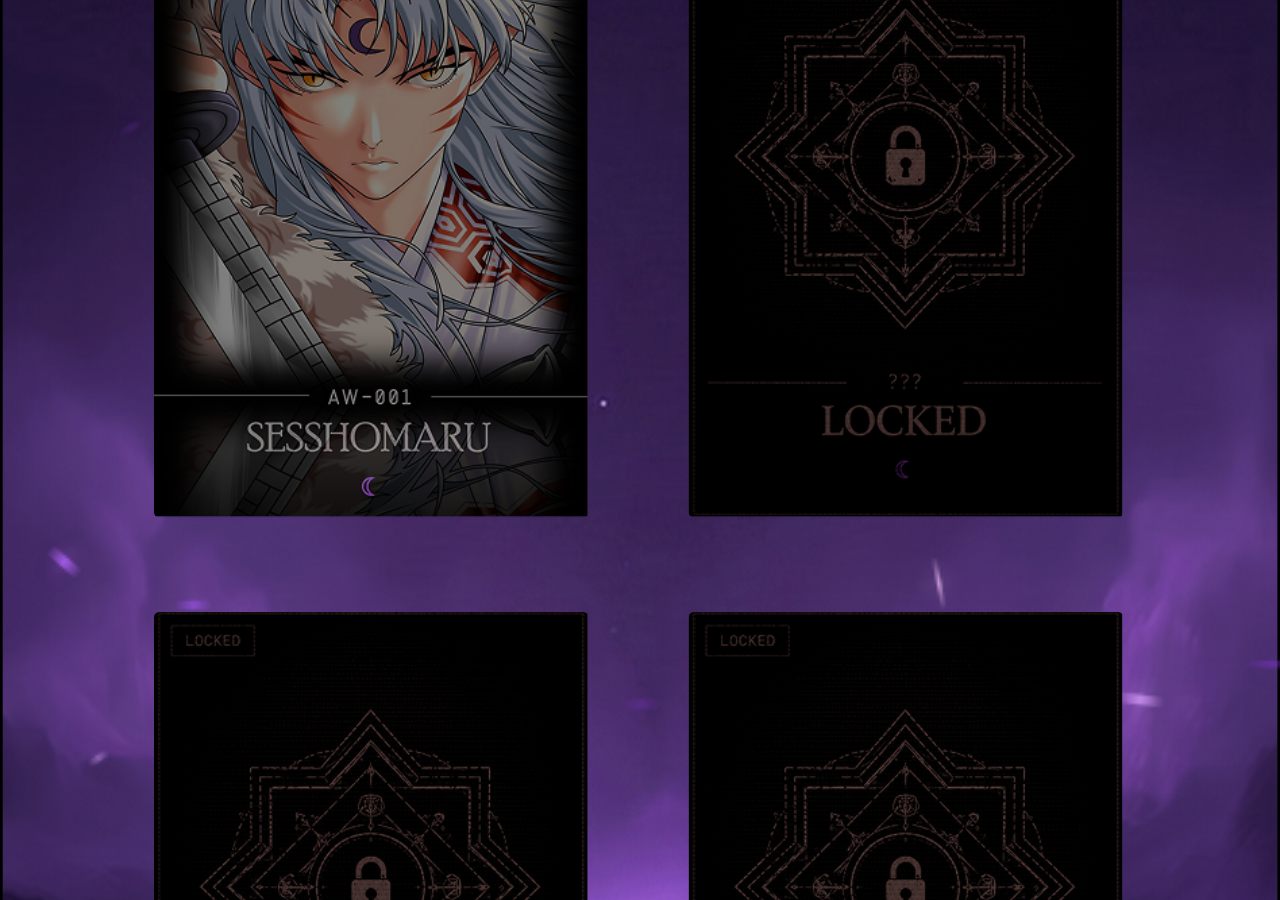
==== commit 5a9932e7: "feat: overlay 2 archive mobile = full Frame 259 (archive page + detail panel)" ====
--- a/archive-mobile.html
+++ b/archive-mobile.html
@@ -561,7 +561,7 @@
     }
     .arc-ov1-close svg { width: 18px; height: 18px; display: block; }
 
-    /* ── Overlay 2: blur backdrop panel only (Rectangle 19) ── */
+    /* ── Overlay 2: full archive page (Frame 259) ── */
     .arc-ov2 {
       position: absolute;
       inset: 0;
@@ -569,23 +569,196 @@
       height: 814px;
       z-index: 30;
       display: none;
-      pointer-events: none;
-    }
-    .arc-ov2.active {
-      display: block;
-      pointer-events: all;
-    }
-    /* Rectangle 19 */
+      background: url('BGMN.png') center/cover no-repeat;
+    }
+    .arc-ov2.active { display: block; }
+    /* logo */
+    .arc-ov2-logo {
+      position: absolute;
+      width: 146.41px; height: 21px;
+      left: calc(50% - 146.41px/2 + 0.21px); top: 34px;
+      display: flex; align-items: center; gap: 7px;
+    }
+    .arc-ov2-logo-mark {
+      flex-shrink: 0; width: 16.16px; height: 18.13px;
+      background: url('Subtract.png') center/contain no-repeat;
+    }
+    .arc-ov2-logo-text {
+      font-family: 'Cantarell',sans-serif; font-weight: 700;
+      font-size: 14.8308px; line-height: 21px; letter-spacing: 0.21em;
+      white-space: nowrap;
+      background: linear-gradient(90deg,#786BC7 0%,#442ADD 100%);
+      -webkit-background-clip: text; -webkit-text-fill-color: transparent; background-clip: text;
+    }
+    /* hamburger */
+    .arc-ov2-ham {
+      position: absolute; left: 27px; top: 38px;
+      width: 20.22px; height: 12.77px;
+      display: flex; flex-direction: column; justify-content: space-between;
+      background: none; border: none; padding: 0; cursor: pointer;
+      -webkit-tap-highlight-color: transparent;
+    }
+    .arc-ov2-ham-line {
+      display: block; width: 20.22px; height: 0;
+      border-top: 2.12889px solid #7960FF; border-radius: 1px;
+    }
+    /* heading */
+    .arc-ov2-title {
+      position: absolute; width: 160px; height: 43px;
+      left: calc(50% - 160px/2 - 0.25px); top: 91px;
+      font-family: 'Bona Nova',Georgia,serif; font-weight: 400;
+      font-size: 35.9296px; line-height: 43px; text-align: center;
+      color: #786BC7; margin: 0;
+    }
+    .arc-ov2-desc {
+      position: absolute; width: 347px; height: 40px;
+      left: calc(50% - 347px/2 + 0.5px); top: 131.2px;
+      font-family: 'Bona Nova',Georgia,serif; font-weight: 400;
+      font-size: 16.302px; line-height: 20px; text-align: center;
+      color: #C2B8FF; margin: 0;
+    }
+    /* image grid */
+    .arc-ov2-img {
+      position: absolute; width: 180.61px; height: 265.06px; object-fit: cover;
+    }
+    .arc-ov2-img-1 { left: 48px;     top: 191px; }
+    .arc-ov2-img-2 { left: 245.48px; top: 191px; }
+    .arc-ov2-img-3 { left: 48px;     top: 472.94px; }
+    .arc-ov2-img-4 { left: 245.48px; top: 472.94px; }
+    /* pagination dots */
+    .arc-ov2-dot-1 {
+      position: absolute; width: 13.53px; height: 13.53px;
+      left: 213px; top: 765px; border-radius: 50%; background: #9C8CFF;
+    }
+    .arc-ov2-dot-2 {
+      position: absolute; width: 13.53px; height: 13.53px;
+      left: 244.58px; top: 765px; border-radius: 50%;
+      background: rgba(208,200,255,0.33);
+    }
+    /* Rectangle 19 — blur panel on top of archive view */
     .arc-ov2-panel {
       position: absolute;
-      width: 418px;
-      height: 386px;
-      left: calc(50% - 418px/2);
-      top: calc(50% - 386px/2 + 12px);
+      width: 418px; height: 386px;
+      left: calc(50% - 418px/2); top: calc(50% - 386px/2 + 12px);
       background: rgba(0,0,0,0.27);
       box-shadow: 0 0 13.4px 2px #6D61B5;
-      backdrop-filter: blur(12.2px);
-      -webkit-backdrop-filter: blur(12.2px);
+      backdrop-filter: blur(12.2px); -webkit-backdrop-filter: blur(12.2px);
+    }
+    /* product image on panel */
+    .arc-ov2-prod-img {
+      position: absolute; width: 178px; height: 190px;
+      left: 42px; top: 240px; object-fit: cover;
+      box-shadow: inset 4.69px 4.69px 75.33px 4.42px #000;
+    }
+    /* swatches */
+    .arc-ov2-swatches {
+      position: absolute; width: 117px; height: 15.02px;
+      left: 72px; top: 402px; background: rgba(160,145,247,0.71);
+    }
+    .arc-ov2-swatch-active {
+      position: absolute; width: 34.09px; height: 12.71px;
+      left: 73.45px; top: 403.16px; background: #7960AD;
+    }
+    .arc-ov2-sw-white {
+      position: absolute; left: 81.53px; top: 405.18px;
+      font-family: 'Poppins',sans-serif; font-weight: 500;
+      font-size: 5.98632px; line-height: 9px; color: #fff;
+    }
+    .arc-ov2-sw-black {
+      position: absolute; left: 121.98px; top: calc(50% - 9px/2 + 2.68px);
+      font-family: 'Poppins',sans-serif; font-weight: 500;
+      font-size: 5.98632px; line-height: 9px; color: rgba(253,253,253,0.55);
+    }
+    .arc-ov2-sw-washed {
+      position: absolute; left: 157.51px; top: calc(50% - 9px/2 + 2.68px);
+      font-family: 'Poppins',sans-serif; font-weight: 500;
+      font-size: 5.98632px; line-height: 9px; color: rgba(253,253,253,0.55);
+    }
+    /* vertical dots */
+    .arc-ov2-vdot {
+      position: absolute; width: 4.91px; height: 4.91px;
+      border-radius: 50%; transform: matrix(0,1,1,0,0,0); left: 47.64px;
+    }
+    .arc-ov2-vdot-1 { top: 310px;    background: #A798FF; }
+    .arc-ov2-vdot-2 { top: 325.05px; background: rgba(221,216,255,0.44); }
+    .arc-ov2-vdot-3 { top: 340.11px; background: rgba(221,216,255,0.44); }
+    .arc-ov2-vdot-4 { top: 355.16px; background: rgba(221,216,255,0.44); }
+    /* serial */
+    .arc-ov2-serial {
+      position: absolute; left: 231px; top: 246px;
+      font-family: 'Century','Times New Roman',Georgia,serif; font-weight: 400;
+      font-size: 10.72px; line-height: 72%; color: #A394FF;
+    }
+    /* name */
+    .arc-ov2-name {
+      position: absolute; width: 159px; left: 231px; top: 265px;
+      font-family: 'Bona Nova',Georgia,serif; font-weight: 400;
+      font-size: 23.1789px; line-height: 72%; color: #9A937B; margin: 0;
+    }
+    /* price */
+    .arc-ov2-price-orig {
+      position: absolute; left: 231px; top: 290.5px;
+      font-family: 'Cantarell',sans-serif; font-weight: 400;
+      font-size: 14.3634px; line-height: 120%;
+      text-decoration: line-through; color: #666;
+    }
+    .arc-ov2-price-disc {
+      position: absolute; left: 325.7px; top: 289.91px;
+      font-family: 'Cantarell',sans-serif; font-weight: 700;
+      font-size: 14.3627px; line-height: 120%;
+      color: rgba(178,142,255,0.67);
+    }
+    /* divider */
+    .arc-ov2-divider {
+      position: absolute; width: 194px; left: 232px; top: 319px;
+      border: none; border-top: 0.841986px dashed #A3A3A3;
+    }
+    /* description */
+    .arc-ov2-desc-head {
+      position: absolute; left: 231.08px; top: 326px;
+      font-family: 'Bona Nova',Georgia,serif; font-weight: 400;
+      font-size: 17.1765px; line-height: 120%; color: #9383F3; margin: 0;
+    }
+    .arc-ov2-desc-text {
+      position: absolute; width: 189px; left: 231px; top: 349px;
+      font-family: 'Bona Nova',Georgia,serif; font-weight: 400;
+      font-size: 12.2819px; line-height: 130%; color: #969074; margin: 0;
+    }
+    /* features */
+    .arc-ov2-feat-head {
+      position: absolute; left: 42.09px; top: 437px;
+      font-family: 'Bona Nova',Georgia,serif; font-weight: 400;
+      font-size: 20.0969px; line-height: 130%; color: #9383F3; margin: 0;
+    }
+    .arc-ov2-feat-item {
+      position: absolute; display: flex; align-items: flex-end; gap: 8px;
+    }
+    .arc-ov2-feat-dot {
+      flex-shrink: 0; width: 5.97px; height: 5.97px;
+      border-radius: 50%; background: #BFB4FF; margin-bottom: 2px;
+    }
+    .arc-ov2-feat-text {
+      font-family: 'Bona Nova',Georgia,serif; font-weight: 400;
+      font-size: 15.5142px; line-height: 19px; color: #969074; margin: 0;
+    }
+    .arc-ov2-feat-1 { left: 42px; top: 466.24px; }
+    .arc-ov2-feat-2 { left: 42px; top: 486.53px; }
+    .arc-ov2-feat-3 { left: 42px; top: 506.81px; }
+    /* order */
+    .arc-ov2-order-head {
+      position: absolute; left: 43.63px; top: 545px;
+      font-family: 'Bona Nova',Georgia,serif; font-weight: 400;
+      font-size: 17.448px; line-height: 120%; color: #9383F3; margin: 0;
+    }
+    .arc-ov2-wa {
+      position: absolute; width: 22.28px; height: 22.28px;
+      left: 42px; top: 569.42px;
+      background: url('walogo.png') center/contain no-repeat;
+    }
+    .arc-ov2-ig {
+      position: absolute; width: 22.44px; height: 22.12px;
+      left: 68px; top: 569.58px;
+      background: url('iglogo.png') center/contain no-repeat;
     }
     /* overlay fade */
     @keyframes arc-ov-in {
@@ -684,9 +857,71 @@
       <!-- ADD TO ARCHIVE button — outside ov1 to avoid stacking context issues -->
       <button class="arc-ov1-add-btn" id="arcOv1AddBtn" style="display:none;">ADD TO ARCHIVE</button>
 
-      <!-- Overlay 2: blur backdrop panel only (Rectangle 19) -->
+      <!-- Overlay 2: full archive page (Frame 259) + detail panel -->
       <div class="arc-ov2" id="arcOv2" aria-hidden="true">
+        <!-- logo -->
+        <div class="arc-ov2-logo">
+          <span class="arc-ov2-logo-mark"></span>
+          <span class="arc-ov2-logo-text">FUKAIMORI</span>
+        </div>
+        <!-- hamburger -->
+        <button class="arc-ov2-ham" aria-label="Menu">
+          <span class="arc-ov2-ham-line"></span>
+          <span class="arc-ov2-ham-line"></span>
+          <span class="arc-ov2-ham-line"></span>
+        </button>
+        <!-- ARCHIVE heading -->
+        <h1 class="arc-ov2-title">ARCHIVE</h1>
+        <p class="arc-ov2-desc">This archive stores every record and collectible you have unlocked so far.</p>
+        <!-- image grid -->
+        <img class="arc-ov2-img arc-ov2-img-1" src="SESOTHUMB.png" alt="Sesshomaru" />
+        <img class="arc-ov2-img arc-ov2-img-2" src="KL.png" alt="Locked" />
+        <img class="arc-ov2-img arc-ov2-img-3" src="KL.png" alt="Locked" />
+        <img class="arc-ov2-img arc-ov2-img-4" src="KL.png" alt="Locked" />
+        <!-- pagination dots -->
+        <span class="arc-ov2-dot-1"></span>
+        <span class="arc-ov2-dot-2"></span>
+        <!-- Rectangle 19 panel -->
         <div class="arc-ov2-panel"></div>
+        <!-- product image -->
+        <img class="arc-ov2-prod-img" src="kp1.png" alt="SESSHOMARU product" />
+        <!-- swatches -->
+        <div class="arc-ov2-swatches"></div>
+        <div class="arc-ov2-swatch-active"></div>
+        <span class="arc-ov2-sw-white">White</span>
+        <span class="arc-ov2-sw-black">Black</span>
+        <span class="arc-ov2-sw-washed">Washed</span>
+        <!-- vertical dots -->
+        <span class="arc-ov2-vdot arc-ov2-vdot-1"></span>
+        <span class="arc-ov2-vdot arc-ov2-vdot-2"></span>
+        <span class="arc-ov2-vdot arc-ov2-vdot-3"></span>
+        <span class="arc-ov2-vdot arc-ov2-vdot-4"></span>
+        <!-- product info -->
+        <span class="arc-ov2-serial">AW 001</span>
+        <p class="arc-ov2-name">SESSHOMARU</p>
+        <span class="arc-ov2-price-orig">Rp. 499.000</span>
+        <span class="arc-ov2-price-disc">Rp. 399.000</span>
+        <hr class="arc-ov2-divider" />
+        <p class="arc-ov2-desc-head">Description</p>
+        <p class="arc-ov2-desc-text">An original interpretation, brought into the world of FUKAIMORI. Each on its own, together into something larger.</p>
+        <!-- features -->
+        <p class="arc-ov2-feat-head">Features</p>
+        <div class="arc-ov2-feat-item arc-ov2-feat-1">
+          <span class="arc-ov2-feat-dot"></span>
+          <span class="arc-ov2-feat-text">Heavy Cotton Combed 20s</span>
+        </div>
+        <div class="arc-ov2-feat-item arc-ov2-feat-2">
+          <span class="arc-ov2-feat-dot"></span>
+          <span class="arc-ov2-feat-text">Manual Screen Printed</span>
+        </div>
+        <div class="arc-ov2-feat-item arc-ov2-feat-3">
+          <span class="arc-ov2-feat-dot"></span>
+          <span class="arc-ov2-feat-text">A Limited Release, Then History</span>
+        </div>
+        <!-- order -->
+        <p class="arc-ov2-order-head">Order Here</p>
+        <div class="arc-ov2-wa"></div>
+        <div class="arc-ov2-ig"></div>
       </div>
 
       <!-- Card 2: locked (top-right, Figma "aw 3 1") -->
